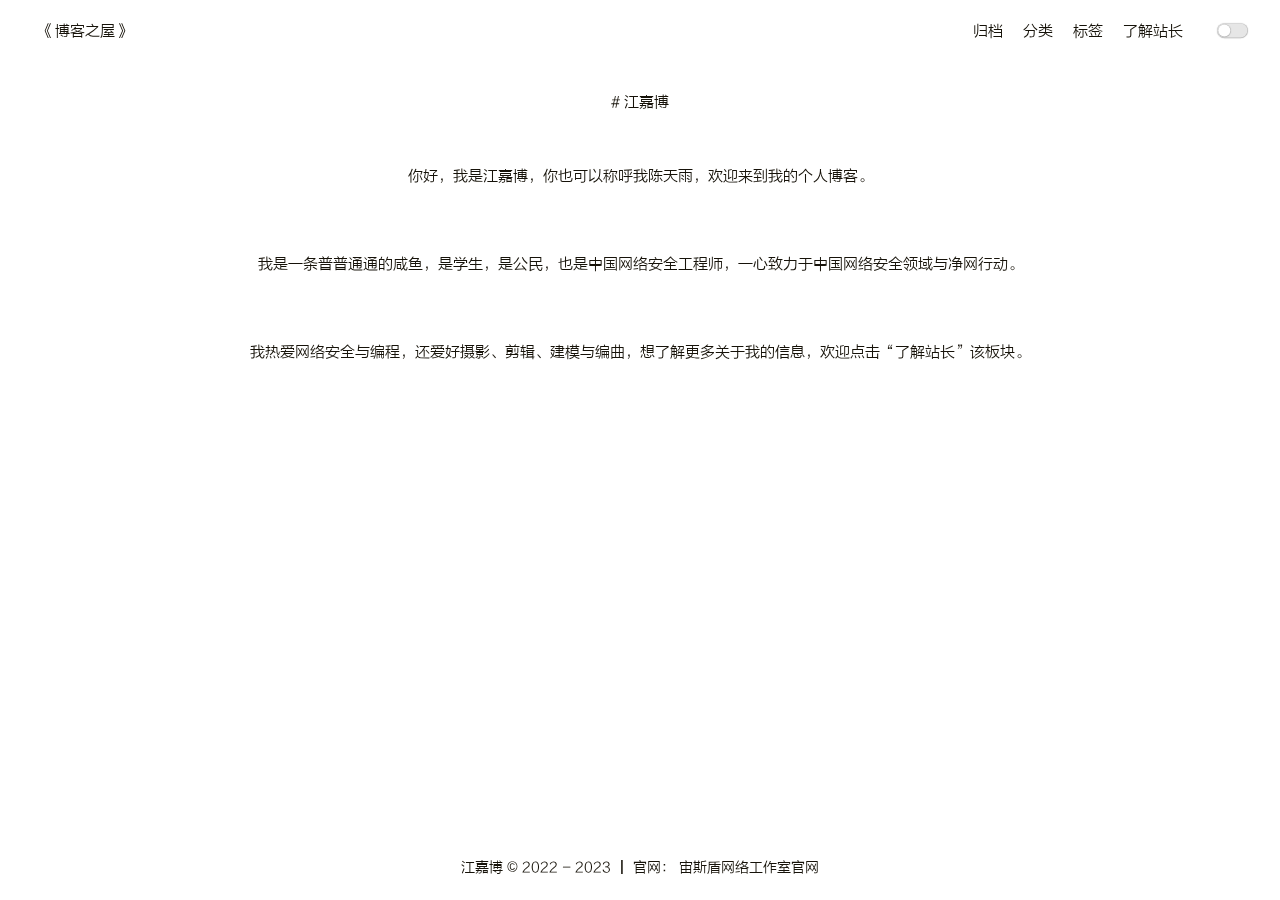
==== about/index.html @ b320e8fc "Site updated: 2023-03-08 21:02:20" ====
<!DOCTYPE html>
<html lang="zh-CN">

<head>
    <meta charset="UTF-8">
<meta name="viewport"
      content="width=device-width, initial-scale=1.0, maximum-scale=1.0, minimum-scale=1.0">
<meta http-equiv="X-UA-Compatible" content="ie=edge">

    <meta name="author" content="江嘉博">


    <meta name="subtitle" content="Jiang JiaBo">


    <meta name="description" content="一条咸鱼的个人博客">


    <meta name="keywords" content="博客之屋">


<title>江嘉博·Jiang JiaBo</title>



    <link rel="icon" href="/favicon.ico">




    <!-- stylesheets list from _config.yml -->
    
    <link rel="stylesheet" href="/css/style.css">
    



    <!-- scripts list from _config.yml -->
    
    <script src="/js/script.js"></script>
    
    <script src="/js/tocbot.min.js"></script>
    



    
    
        
    


<meta name="generator" content="Hexo 6.3.0"></head>

<body>
    <script>
        // this function is used to check current theme before page loaded.
        (() => {
            const currentTheme = window.localStorage && window.localStorage.getItem('theme') || '';
            const isDark = currentTheme === 'dark';
            const pagebody = document.getElementsByTagName('body')[0]
            if (isDark) {
                pagebody.classList.add('dark-theme');
                // mobile
                document.getElementById("mobile-toggle-theme").innerText = "· Dark"
            } else {
                pagebody.classList.remove('dark-theme');
                // mobile
                document.getElementById("mobile-toggle-theme").innerText = "· Light"
            }
        })();
    </script>

    <div class="wrapper">
        <header>
    <nav class="navbar">
        <div class="container">
            <div class="navbar-header header-logo"><a href="/">《博客之屋》</a></div>
            <div class="menu navbar-right">
                
                    <a class="menu-item" href="/archives">归档</a>
                
                    <a class="menu-item" href="/category">分类</a>
                
                    <a class="menu-item" href="/tag">标签</a>
                
                    <a class="menu-item" href="/about">了解站长</a>
                
                <input id="switch_default" type="checkbox" class="switch_default">
                <label for="switch_default" class="toggleBtn"></label>
            </div>
        </div>
    </nav>

    
    <nav class="navbar-mobile" id="nav-mobile">
        <div class="container">
            <div class="navbar-header">
                <div>
                    <a href="/">《博客之屋》</a><a id="mobile-toggle-theme">·&nbsp;Light</a>
                </div>
                <div class="menu-toggle" onclick="mobileBtn()">&#9776; 更多</div>
            </div>
            <div class="menu" id="mobile-menu">
                
                    <a class="menu-item" href="/archives">归档</a>
                
                    <a class="menu-item" href="/category">分类</a>
                
                    <a class="menu-item" href="/tag">标签</a>
                
                    <a class="menu-item" href="/about">了解站长</a>
                
            </div>
        </div>
    </nav>

</header>
<script>
    var mobileBtn = function f() {
        var toggleMenu = document.getElementsByClassName("menu-toggle")[0];
        var mobileMenu = document.getElementById("mobile-menu");
        if(toggleMenu.classList.contains("active")){
           toggleMenu.classList.remove("active")
            mobileMenu.classList.remove("active")
        }else{
            toggleMenu.classList.add("active")
            mobileMenu.classList.add("active")
        }
    }
</script>
            <div class="main">
                <div class="container">
    <article class="post-wrap page">
        
        <h2 class="post-title"></h2>
        
        <section class="post-content">
            <center># 江嘉博</center><br>
<center><P>你好，我是江嘉博，你也可以称呼我陈天雨，欢迎来到我的个人博客。</P></center><br>
<center><P>我是一条普普通通的咸鱼，是学生，是公民，也是中国网络安全工程师，一心致力于中国网络安全领域与净网行动。 </P></center><br>
<center><P>我热爱网络安全与编程，还爱好摄影、剪辑、建模与编曲，想了解更多关于我的信息，欢迎点击“了解站长”该板块。</P></center>
        </section>
    </article>
</div>

            </div>
            <footer id="footer" class="footer">
    <div class="copyright">
江嘉博 © <span>2022 - 2023 ┃ 官网： <a href="https://宙斯盾.Site" target="_blank">宙斯盾网络工作室官网</a><a href="" target="_blank"></a></span>
    </div>
</footer>

    </div>
</body>

</html>
---- css/style.css ----
/* normalize.css v8.0.0 | MIT License | github.com/necolas/normalize.css */
html {
  line-height: 1.15 /* 1 */;
  -webkit-text-size-adjust: 100% /* 2 */;
}
body {
  margin: 0;
}
h1 {
  font-size: 2em;
  margin: 0.67em 0;
}
hr {
  box-sizing: content-box /* 1 */;
  height: 0 /* 1 */;
  overflow: visible /* 2 */;
}
pre {
  font-family: monospace, monospace /* 1 */;
  font-size: 1em /* 2 */;
}
a {
  background-color: transparent;
}
abbr[title] {
  border-bottom: none /* 1 */;
  text-decoration: underline /* 2 */;
  text-decoration: underline dotted /* 2 */;
}
b,
strong {
  font-weight: bolder;
}
code,
kbd,
samp {
  font-family: monospace, monospace /* 1 */;
  font-size: 1em /* 2 */;
}
small {
  font-size: 80%;
}
sub,
sup {
  font-size: 75%;
  line-height: 0;
  position: relative;
  vertical-align: baseline;
}
sub {
  bottom: -0.25em;
}
sup {
  top: -0.5em;
}
img {
  border-style: none;
}
button,
input,
optgroup,
select,
textarea {
  font-family: inherit /* 1 */;
  font-size: 100% /* 1 */;
  line-height: 1.15 /* 1 */;
  margin: 0 /* 2 */;
}
button,
input {
  overflow: visible;
}
button,
select {
  text-transform: none;
}
button,
[type="button"],
[type="reset"],
[type="submit"] {
  -webkit-appearance: button;
}
button::-moz-focus-inner,
[type="button"]::-moz-focus-inner,
[type="reset"]::-moz-focus-inner,
[type="submit"]::-moz-focus-inner {
  border-style: none;
  padding: 0;
}
button:-moz-focusring,
[type="button"]-moz-focusring,
[type="reset"]-moz-focusring,
[type="submit"]-moz-focusring {
  outline: 1px dotted ButtonText;
}
fieldset {
  padding: 0.35em 0.75em 0.625em;
}
legend {
  box-sizing: border-box /* 1 */;
  color: inherit /* 2 */;
  display: table /* 1 */;
  max-width: 100% /* 1 */;
  padding: 0 /* 3 */;
  white-space: normal /* 1 */;
}
progress {
  vertical-align: baseline;
}
textarea {
  overflow: auto;
}
[type="checkbox"],
[type="radio"] {
  box-sizing: border-box /* 1 */;
  padding: 0 /* 2 */;
}
[type="number"]::-webkit-inner-spin-button,
[type="number"]::-webkit-outer-spin-button {
  height: auto;
}
[type="search"] {
  -webkit-appearance: textfield /* 1 */;
  outline-offset: -2px /* 2 */;
}
[type="search"]::-webkit-search-decoration {
  -webkit-appearance: none;
}
::-webkit-file-upload-button {
  -webkit-appearance: button /* 1 */;
  font: inherit /* 2 */;
}
details {
  display: block;
}
summary {
  display: list-item;
}
template {
  display: none;
}
[hidden] {
  display: none;
}
@font-face {
  font-family: 'lanting';
  src: url("../fonts/lanting/lanting.eot"); /* IE9 */
  src: url("../fonts/lanting/lanting.eot?#iefix") format('embedded-opentype'), /* IE6-IE8 */ url("../fonts/lanting/lanting.woff2") format('woff2'), url("../fonts/lanting/lanting.woff") format('woff'), url("../fonts/lanting/lanting.ttf") format('truetype'); /* chrome, firefox, opera, Safari, Android, iOS 4.2+ */
  font-weight: 300;
  font-display: swap;
}
html {
  font-family: 'Microsoft Jhenghei', Lantinghei SC, 'lanting', PingFang SC, Seguo UI, Microsoft Yahei, Arial;
}
html::-webkit-scrollbar {
  width: 8px;
  height: 8px;
}
html::-webkit-scrollbar-thumb {
  height: 40px;
  background-color: #eee;
  border-radius: 16px;
}
html::-webkit-scrollbar-thumb:hover {
  background-color: #ddd;
}
body {
  font-size: 11pt;
  font-weight: normal;
  line-height: 2em;
  overflow: overlay;
  background-color: #fff;
  color: #161209;
  transition: color 0.2s ease, border-color 0.2s ease, background 0.2s ease, opacity 0.2s ease;
}
body:before {
  content: "";
  background-repeat: no-repeat;
  background-position: center;
  opacity: 0.05;
  position: fixed;
  top: 0;
  left: 0;
  width: 100%;
  height: 100%;
  z-index: -1;
}
body.dark-theme {
  background-color: #292a2d;
  color: #a9a9b3;
  transition: color 0.2s ease, border-color 0.2s ease, background 0.2s ease, opacity 0.2s ease;
}
a {
  color: #161209;
  text-decoration: none;
  transition: color 0.2s ease, border-color 0.2s ease, background 0.2s ease, opacity 0.2s ease;
  cursor: pointer;
}
a:hover {
  color: #2d96bd;
  text-decoration: none;
  transition: color 0.2s ease, border-color 0.2s ease, background 0.2s ease, opacity 0.2s ease;
}
.dark-theme a {
  color: #a9a9b3;
  text-decoration: none;
  transition: color 0.2s ease, border-color 0.2s ease, background 0.2s ease, opacity 0.2s ease;
}
.dark-theme a:hover {
  color: #fff;
  text-decoration: none;
  transition: color 0.2s ease, border-color 0.2s ease, background 0.2s ease, opacity 0.2s ease;
}
.wrapper {
  display: flex;
  flex-direction: column;
  min-height: 100vh;
  width: 100%;
}
.navbar {
  height: 4rem;
  line-height: 4rem;
  width: 100%;
}
.navbar .container {
  width: auto;
  max-width: 1200px;
  text-align: center;
  padding-left: 1em;
  padding-right: 1em;
  margin: 0 auto;
  display: flex;
  justify-content: space-between;
}
.main {
  flex-grow: 1;
  flex-shrink: 0;
  flex-basis: auto;
  display: flex;
  flex-direction: column;
}
.main .container {
  padding-left: 1em;
  padding-right: 1em;
  height: 100%;
  display: flex;
  flex-direction: column;
  flex: 1;
}
.footer {
  height: 4rem;
  width: 100%;
  text-align: center;
  line-height: 4rem;
}
@charset "utf-8";

/*input css begin*/
*{
    -webkit-tap-highlight-color: rgba(0,0,0,0);
}
/* input[type="checkbox"],input[type="radio"]{
    display: none;
    width: 0;
    height: 0;
    visibility: hidden;
} */
input[type="checkbox"]:checked + label:after{
    transition: all 0.3s ease-in;
}
input[type="checkbox"]:not(:checked) + label:after {
    transition: all 0.3s ease-out;
}
input[type="checkbox"]:checked + label,
input[type="checkbox"]:not(:checked) + label{
    transition: all 0.3s ease-in-out;
}
input[type="checkbox"]:checked + label:before,input[type="checkbox"]:checked + label i:before,input[type="checkbox"]:not(:checked) + label i:before,
input[type="checkbox"]:checked + label i:after,input[type="checkbox"]:not(:checked) + label i:after,input[type="checkbox"]:not(:checked) + label:before{
    transition: all 0.3s ease-in-out;
}
input[type="radio"]:checked + label:after,
input[type="radio"]:not(:checked) + label:after {
    transition: all 0.3s ease-in-out;
}
.switch_default[type="checkbox"]{
    display: none;
}
.switch_default + label{
     background-color: #e6e6e6;
     border-radius:7px;
     cursor: pointer;
     display: inline-block;
     height: 14px;
     position: relative;
     box-shadow: 0.2px 0.2px 1px 0.5px rgb(180,180,180);
     width: 30px;
 }
.switch_default + label:after{
    background-color: #fff;
    border-radius: 50%;
    content: "";
    height: 12px;
    left: 1px;
    position: absolute;
    top: .5px;
    width: 12px;
    box-shadow: 0.2px 0.2px 1px 0.5px rgb(180,180,180);
}
.switch_default:checked + label{
    background-color: #1ABC9C;
    box-shadow:none;
}
.switch_default:checked + label:after{
    left: 17px;
}

/*.switch_default + label{*/
/*    background-color: #e6e6e6;*/
/*    border-radius:12px;*/
/*    cursor: pointer;*/
/*    display: inline-block;*/
/*    height: 24px;*/
/*    position: relative;*/
/*    box-shadow: 0.2px 0.2px 1px 0.5px rgb(180,180,180);*/
/*    width: 52px;*/
/*}*/
/*.switch_default + label:after{*/
/*    background-color: #fff;*/
/*    border-radius: 50%;*/
/*    content: "";*/
/*    height: 22px;*/
/*    left: 1px;*/
/*    position: absolute;*/
/*    top: 1px;*/
/*    width: 22px;*/
/*    box-shadow: 0.2px 0.2px 1px 0.5px rgb(180,180,180);*/
/*}*/
/*.switch_default:checked + label{*/
/*    background-color: #1ABC9C;*/
/*    box-shadow:none;*/
/*}*/
/*.switch_default:checked + label:after{*/
/*    left: 29px;*/
/*}*/
@font-face {font-family: "iconfont";
  src: url('iconfont.eot?t=1585328536727'); /* IE9 */
  src: url('iconfont.eot?t=1585328536727#iefix') format('embedded-opentype'), /* IE6-IE8 */
  url('[data-uri]') format('woff2'),
  url('iconfont.woff?t=1585328536727') format('woff'),
  url('iconfont.ttf?t=1585328536727') format('truetype'), /* chrome, firefox, opera, Safari, Android, iOS 4.2+ */
  url('iconfont.svg?t=1585328536727#iconfont') format('svg'); /* iOS 4.1- */
}

.iconfont {
  font-family: "iconfont" !important;
  font-size: 16px;
  font-style: normal;
  -webkit-font-smoothing: antialiased;
  -moz-osx-font-smoothing: grayscale;
}

.icon-publish:before {
  content: "\e7b3";
}

.icon-resume:before {
  content: "\e7b5";
}

.icon-trophy:before {
  content: "\e7c4";
}

.icon-category:before {
  content: "\e7d1";
}

.icon-gallery:before {
  content: "\e7d7";
}

.icon-blog:before {
  content: "\e7d8";
}

.icon-rss:before {
  content: "\e7e0";
}

.icon-link:before {
  content: "\e7e2";
}

.icon-tags:before {
  content: "\e7e5";
}

.icon-alipay:before {
  content: "\e87c";
}

.icon-zhihu:before {
  content: "\e87d";
}

.icon-linkedin:before {
  content: "\e87e";
}

.icon-facebook:before {
  content: "\e87f";
}

.icon-skype:before {
  content: "\e880";
}

.icon-codesandbox:before {
  content: "\e881";
}

.icon-codepen:before {
  content: "\e882";
}

.icon-sketch:before {
  content: "\e883";
}

.icon-gitlab:before {
  content: "\e884";
}

.icon-dribbble:before {
  content: "\e885";
}

.icon-instagram:before {
  content: "\e886";
}

.icon-reddit:before {
  content: "\e887";
}

.icon-youtube:before {
  content: "\e888";
}

.icon-qq:before {
  content: "\e889";
}

.icon-twitter:before {
  content: "\e88a";
}

.icon-weibo:before {
  content: "\e88b";
}

.icon-wechat:before {
  content: "\e88c";
}

.icon-github:before {
  content: "\e88d";
}


.header-logo a {
  padding: 0;
}
.navbar .menu a {
  padding: 0 8px;
}
.navbar .menu .active {
  font-weight: 900;
  color: #161209;
}
.dark-theme .navbar .menu .active {
  color: #fff;
}
.navbar-header a:hover,
.navbar .menu a:hover {
  background-color: transparent;
}
header label {
  margin-left: 15px;
  position: relative;
  -webkit-transform: translateY(0.1em) translateX(0.5em);
}
.copyright {
  font-size: 14px;
}
.pagination {
  display: flex;
  flex-direction: row;
  justify-content: center;
  list-style: none;
  white-space: nowrap;
  width: 100%;
  padding-top: 2em;
}
.pagination a,
.pagination span {
  -webkit-font-smoothing: antialiased;
  font-size: 12px;
  color: #bfbfbf;
  letter-spacing: 0.1em;
  font-weight: 700;
  padding: 5px 5px;
  text-decoration: none;
  transition: 0.3s;
}
.pagination .page-number {
  padding-bottom: 3px;
  margin: 0 20px;
  box-sizing: border-box;
  position: relative;
  display: inline;
}
.pagination .page-number.disabled {
  display: none;
}
.pagination .page-number:hover a {
  color: #000;
}
.dark-theme .pagination .page-number:hover a {
  color: #fff;
}
.pagination .page-number:before,
.pagination .page-number:after {
  position: absolute;
  content: "";
  width: 0;
  height: 1px;
  background: #000;
  transition: 0.3s;
  bottom: 0px;
}
.dark-theme .pagination .page-number:before,
.dark-theme .pagination .page-number:after {
  background: #fff;
}
.pagination .page-number:before .current,
.pagination .page-number:after .current {
  width: 100%;
}
.pagination .page-number:before {
  left: 50%;
}
.pagination .page-number:after {
  right: 50%;
}
.pagination .page-number:hover:before,
.pagination .page-number:hover:after {
  width: 50%;
}
.pagination .page-number.current {
  color: #000;
}
.dark-theme .pagination .page-number.current {
  color: #fff;
}
.pagination .page-number.current:before,
.pagination .page-number.current:after {
  width: 60%;
}
.profile-container {
  justify-content: center;
  align-items: center;
}
.intro {
  text-align: center;
}
.intro .avatar {
  padding: 10px;
}
.intro .avatar img {
  width: 128px;
  height: auto;
  display: inline-block;
  -webkit-border-radius: 100%;
  border-radius: 100%;
  -webkit-box-shadow: 0 0 0 0.3618em rgba(0,0,0,0.05);
  box-shadow: 0 0 0 0.3618em rgba(0,0,0,0.05);
  margin: 0 auto;
  -webkit-transition: all ease 0.4s;
  -moz-transition: all ease 0.4s;
  -o-transition: all ease 0.4s;
  transition: all ease 0.4s;
  cursor: pointer;
}
.intro .avatar img:hover {
  position: relative;
  -webkit-transform: translateY(-0.75em);
  -moz-transform: translateY(-0.75em);
  -ms-transform: translateY(-0.75em);
  -o-transform: translateY(-0.75em);
  transform: translateY(-0.75em);
  cursor: pointer;
}
.nickname {
  font-size: 2em;
  font-weight: normal;
}
.links a {
  padding: 0 5px;
}
.links a:hover {
  background-color: transparent;
}
.links .iconfont {
  font-size: 2em;
}
.post-wrap {
  position: relative;
  width: 100%;
  max-width: 780px;
  margin: 0 auto;
  padding-top: 2rem;
}
.post-wrap .archive-item {
  margin-left: 2rem;
}
.archive-item-link {
  display: inline-block;
  text-decoration: none;
  overflow: hidden;
  white-space: nowrap;
}
.archive-item-link:hover {
  color: #2d96bd;
  background-color: transparent;
}
.dark-theme .archive-item-link {
  color: #a9a9b3;
  text-decoration: none;
  transition: color 0.2s ease, border-color 0.2s ease, background 0.2s ease, opacity 0.2s ease;
}
.dark-theme .archive-item-link:hover {
  color: #fff;
  text-decoration: none;
  transition: color 0.2s ease, border-color 0.2s ease, background 0.2s ease, opacity 0.2s ease;
}
.archive-item-date {
  float: right;
  text-align: right;
  color: #a9a9b3;
}
.dark-theme .archive-item-date {
  color: #87878d;
}
.post-wrap .categories-card {
  margin: 0 auto;
  margin-top: 1em;
  display: flex;
  align-items: center;
  justify-content: space-between;
  flex-direction: row;
  flex-wrap: wrap;
  padding: 0 2.5em;
  line-height: 1.6em;
}
.post-wrap .categories-card .card-item {
  font-size: 14px;
  text-align: left;
  width: 45%;
  display: flex;
  align-items: flex-start;
  margin-top: 2em;
  min-height: 16em;
  padding: 0 2%;
  position: relative;
}
.post-wrap .categories-card .card-item .categories {
  overflow: hidden;
}
.tag-cloud-tags {
  margin: 10px 0;
  padding-top: 2em;
}
.tag-cloud-tags a {
  display: inline-block;
  position: relative;
  margin: 5px 10px;
  word-wrap: break-word;
  transition-duration: 0.3s;
  transition-property: transform;
  transition-timing-function: ease-out;
}
.tag-cloud-tags a:active,
.tag-cloud-tags a:focus,
.tag-cloud-tags a:hover {
  color: #2d96bd;
  transform: scale(1.1);
}
.dark-theme .tag-cloud-tags a:active,
.dark-theme .tag-cloud-tags a:focus,
.dark-theme .tag-cloud-tags a:hover {
  color: #fff;
}
.tag-cloud-tags a small {
  margin: 0 0.3em;
  color: #a9a9b3;
}
.dark-theme .tag-cloud-tags a small {
  color: #fff;
}
.page {
  padding-top: 0;
}
.page .post-content {
  margin: 0;
  padding-top: 0;
}
.post-wrap p {
  font-size: 1em;
  margin: 1em 0 1em 0;
}
.post-wrap .post-header h1 {
  margin: 0 !important;
}
.post-wrap .post-title {
  font-size: 2em;
  line-height: 1.5em;
}
.post-wrap .post-meta {
  color: rgba(85,85,85,0.529) !important;
}
.dark-theme .post-wrap .post-meta {
  color: #87878d !important;
}
.post-wrap .post-meta a {
  color: #2d96bd;
}
.dark-theme .post-wrap .post-meta a {
  color: #eee;
}
.post-wrap .post-meta a:hover {
  color: #ef3982;
}
.dark-theme .post-wrap .post-meta a:hover {
  color: #fff;
}
.post-content {
  padding-top: 2rem;
  text-align: justify;
}
.post-content h2,
.post-content h3,
.post-content h4,
.post-content h5,
.post-content h6 {
  padding-top: 0.8em;
  padding-bottom: 0.3em;
}
.post-content h1::before {
  content: "#";
  margin-right: 5px;
  color: #2d96bd;
}
.dark-theme .post-content h1::before {
  color: #eee;
}
.post-content h2::before {
  content: "#";
  margin-right: 5px;
  color: #2d96bd;
}
.dark-theme .post-content h2::before {
  color: #eee;
}
.post-content h3::before {
  content: "|";
  margin-right: 5px;
  color: #2d96bd;
}
.dark-theme .post-content h3::before {
  color: #eee;
}
.post-content h4::before {
  content: "*";
  margin-right: 5px;
  color: #2d96bd;
}
.dark-theme .post-content h4::before {
  color: #eee;
}
.post-content a {
  color: #2d96bd;
}
.dark-theme .post-content a {
  color: #eee;
}
.post-content a:hover {
  color: #ef3982;
}
.dark-theme .post-content a:hover:hover {
  color: #fff;
  text-decoration: underline;
}
.post-content code,
.post-content pre {
  padding: 7px;
  font-size: 13px;
  font-family: Consolas, Monaco, Menlo, Consolas, monospace;
}
.post-content code {
  padding: 3px 5px;
  border-radius: 4px;
}
.post-content figure.highlight {
  margin: 1em 0;
  overflow-x: auto;
  position: relative;
}
.post-content figure.highlight::-webkit-scrollbar {
  width: 6px;
  height: 6px;
}
.post-content figure.highlight::-webkit-scrollbar-thumb {
  width: 6px;
  background-color: #eee;
  border-radius: 2px;
}
.post-content figure.highlight table {
  position: relative;
}
.post-content figure.highlight table,
.post-content figure.highlight tr,
.post-content figure.highlight td {
  margin: 0;
  padding: 0;
  border: 0;
  width: 100%;
  border-collapse: collapse;
}
.post-content figure.highlight .code pre {
  margin: 0 10px;
}
.post-content figure.highlight .gutter {
  width: 10px;
  color: #d0d0d0;
}
.post-content figure.highlight .gutter pre {
  margin: 0;
}
.post-content ul {
  padding-left: 2em;
}
.post-content table {
  max-width: 100%;
  margin: 10px 0;
  border-spacing: 0;
}
.post-content table thead {
  background: #bce1ef;
}
.dark-theme .post-content table thead {
  background: #626262;
}
.post-content table th,
.post-content table td {
  padding: 5px 15px;
  border: 0.5px solid #e8e8e8;
}
.post-content .image-caption:not(:empty) {
  min-width: 20%;
  max-width: 80%;
  display: inline-block;
  padding: 10px;
  margin: 0 auto;
  border-bottom: 1px solid #d9d9d9;
  font-size: 14px;
  color: #969696;
  line-height: 1.7;
}
.post-content img {
  display: block;
  max-width: 100%;
  height: auto;
  margin: 0 auto;
  overflow: hidden;
}
.post-content img[data-action="zoom"] {
  cursor: zoom-in;
}
.post-content .image-box .image-box-title {
  text-align: center;
  font-size: 0.7em;
  margin-top: 0.5em;
  margin-bottom: 1em;
  color: #a9a9b3;
}
.dark-theme .post-content .image-box .image-box-title {
  color: #87878d;
}
.post-content blockquote {
  font-size: 1rem;
  display: block;
  margin: 1em 0;
  padding: 1em 1.2em 1em 1.2em;
  position: relative;
  color: rgba(52,73,94,0.8);
  background-color: #e9f5fa;
  border-left: 2px solid #2d96bd;
}
.post-content blockquote p {
  margin: 0;
}
.post-content blockquote footer strong {
  margin-right: 0.5em;
}
.dark-theme .post-content blockquote {
  color: #a9a9b3;
  background-color: #3e3e3e;
  border-left: 2px solid #dcdcdc;
}
.post-content blockquote.pullquote {
  background-color: transparent;
  max-width: 45%;
  border: 0;
}
.post-content blockquote.pullquote.left {
  float: left;
  text-align: left;
}
.post-content blockquote.pullquote.right {
  float: right;
  text-align: right;
}
.post-copyright {
  margin-top: 5rem;
  border-top: 1px solid #e8e8e8;
  border-bottom: 1px solid #e8e8e8;
}
.post-copyright a {
  color: #2d96bd;
}
.dark-theme .post-copyright a {
  color: #eee;
}
.post-copyright a:hover {
  color: #ef3982;
}
.dark-theme .post-copyright a:hover {
  color: #fff;
}
.post-copyright .copyright-item {
  margin: 5px 0;
}
.post-copyright .lincese {
  font-weight: bold;
}
.dark-theme .post-copyright {
  border-top: 1px solid #909196;
  border-bottom: 1px solid #909196;
}
.post-content code,
.post-content pre {
  line-height: 1.7em;
  padding: 7px;
  font-size: 13px;
  font-family: Consolas, Monaco, Menlo, Consolas, monospace;
}
.post-content code {
  line-height: 1.7em;
  padding: 3px 5px;
  border-radius: 4px;
  color: #c7254e;
  background: #f8f5ec;
}
.dark-theme .post-content code {
  color: #fffe28;
  background: #787575;
}
.post-content h1 code,
.post-content h2 code,
.post-content h3 code,
.post-content h4 code,
.post-content h5 code {
  font-size: inherit;
}
.post-content figure.highlight {
  margin: 1em 0;
  overflow-x: auto;
  position: relative;
}
.post-content figure.highlight::-webkit-scrollbar {
  width: 6px;
  height: 6px;
}
.post-content figure.highlight::-webkit-scrollbar-thumb {
  width: 6px;
  background-color: #eee;
  border-radius: 2px;
}
.post-content figure.highlight figcaption {
  padding: 0 0.5em;
  text-align: right;
  font-size: 13px;
}
.post-content figure.highlight figcaption span {
  margin: 0 0.5em;
}
.post-content figure.highlight table {
  position: relative;
}
.post-content figure.highlight table,
.post-content figure.highlight tr,
.post-content figure.highlight td {
  margin: 0;
  padding: 0;
  border: 0;
  width: 100%;
  border-collapse: collapse;
}
.post-content figure.highlight .code pre {
  margin: 0 10px;
}
.post-content figure.highlight .gutter {
  width: 10px;
  color: #d0d0d0;
}
.post-content figure.highlight .gutter pre {
  margin: 0;
}
.post-tags {
  padding: 1rem 0 1rem;
  display: flex;
  justify-content: space-between;
}
.post-nav:before,
.post-nav:after {
  content: " ";
  display: table;
}
.post-nav a.prev,
.post-nav a.next {
  font-weight: 600;
  font-size: 16px;
  transition-property: transform;
  transition-timing-function: ease-out;
  transition-duration: 0.3s;
}
.post-nav a.prev {
  float: left;
}
.post-nav a.prev::before {
  content: "<";
  margin-right: 0.5em;
}
.post-nav a.prev:hover {
  transform: translateX(-4px);
}
.post-nav a.next {
  float: right;
}
.post-nav a.next::after {
  content: ">";
  margin-left: 0.5em;
}
.post-nav a.next:hover {
  transform: translateX(4px);
}
.post-nav a.prev::before,
.post-nav a.next::after {
  font-weight: bold;
}
.tag:not(:last-child) a::after {
  content: " / ";
}
.post-toc {
  position: fixed;
  top: 95px;
  right: 2em;
  width: 15rem;
  font-size: 0.75rem;
}
.post-toc .tocbot-list {
  max-height: 450px;
  max-width: 250px;
  overflow: auto;
  position: relative;
  padding-right: 0.875rem;
}
.post-toc .tocbot-list::-webkit-scrollbar {
  width: 6px;
  height: 6px;
}
.post-toc .tocbot-list::-webkit-scrollbar-thumb {
  width: 6px;
  background-color: #eee;
  border-radius: 2px;
}
.post-toc .tocbot-list ul {
  list-style: none;
  position: inherit;
  overflow: hidden;
}
.post-toc .tocbot-list ul li {
  margin-left: 0.25rem;
}
.post-toc .toc-link::before {
  background-color: #fff;
}
.post-toc .is-active-link::before {
  background-color: #2d96bd;
}
.post-toc .tocbot-list-menu {
  margin: 1rem 0.75rem;
  font-size: 0.75rem;
}
.post-toc .tocbot-list-menu a {
  display: block;
  margin: 0.375rem 0;
  color: #999;
  cursor: pointer;
}
.post-toc .tocbot-list-menu a:hover {
  color: #808080;
}
.toc{overflow-y:auto}.toc>.toc-list{overflow:hidden;position:relative}.toc>.toc-list li{list-style:none}.toc-list{margin:0;padding-left:10px}a.toc-link{color:currentColor;height:100%}.is-collapsible{max-height:1000px;overflow:hidden;transition:all 300ms ease-in-out}.is-collapsed{max-height:0}.is-position-fixed{position:fixed !important;top:0}.is-active-link{font-weight:700}.toc-link::before{background-color:#EEE;content:' ';display:inline-block;height:inherit;left:0;margin-top:-1px;position:absolute;width:2px}.is-active-link::before{background-color:#54BC4B}

@media screen and (max-width: 479px) {
  .main {
    padding-top: 40pt;
  }
  .navbar {
    display: none;
  }
  .navbar-mobile {
    display: block !important;
    position: fixed;
    width: 100%;
    z-index: 100;
    transition: all 0.6s ease 0s;
  }
  .navbar-mobile .container {
    padding: 0;
    margin: 0;
    line-height: 5.5em;
    background: #fff;
  }
  .navbar-mobile .container .navbar-header {
    display: flex;
    justify-content: space-between;
    align-items: center;
    width: 100%;
    padding-right: 1em;
    padding-left: 1em;
    box-sizing: border-box;
    position: relative;
  }
  .navbar-mobile .container .navbar-header .menu-toggle {
    cursor: pointer;
    line-height: 5.5em;
    padding: auto 2em;
  }
  .navbar-mobile .container .navbar-header .menu-toggle span {
    display: block;
    background: #000;
    width: 36px;
    height: 2px;
    -webkit-border-radius: 3px;
    -moz-border-radius: 3px;
    border-radius: 3px;
    -webkit-transition: 0.25s margin 0.25s, 0.25s transform;
    -moz-transition: 0.25s margin 0.25s, 0.25s transform;
    transition: 0.25s margin 0.25s, 0.25s transform;
  }
  .dark-theme .navbar-mobile .container .navbar-header .menu-toggle span {
    background: #a9a9b3;
  }
  .navbar-mobile .container .navbar-header .menu-toggle span:nth-child(1) {
    margin-bottom: 8px;
  }
  .navbar-mobile .container .navbar-header .menu-toggle span:nth-child(3) {
    margin-top: 8px;
  }
  .navbar-mobile .container .navbar-header .menu-toggle.active span {
    -webkit-transition: 0.25s margin, 0.25s transform 0.25s;
    -moz-transition: 0.25s margin, 0.25s transform 0.25s;
    transition: 0.25s margin, 0.25s transform 0.25s;
  }
  .navbar-mobile .container .navbar-header .menu-toggle.active span:nth-child(1) {
    -moz-transform: rotate(45deg) translate(4px, 6px);
    -ms-transform: rotate(45deg) translate(4px, 6px);
    -webkit-transform: rotate(45deg) translate(4px, 6px);
    transform: rotate(45deg) translate(4px, 6px);
  }
  .navbar-mobile .container .navbar-header .menu-toggle.active span:nth-child(2) {
    opacity: 0;
  }
  .navbar-mobile .container .navbar-header .menu-toggle.active span:nth-child(3) {
    -moz-transform: rotate(-45deg) translate(8px, -10px);
    -ms-transform: rotate(-45deg) translate(8px, -10px);
    -webkit-transform: rotate(-45deg) translate(8px, -10px);
    transform: rotate(-45deg) translate(8px, -10px);
  }
  .navbar-mobile .container .menu {
    text-align: center;
    background: #fff;
    border-top: 1px solid #000;
    padding-top: 1em;
    padding-bottom: 1em;
    display: none;
    box-shadow: 0px 2px 4px rgba(0,0,0,0.1), 0px 4px 8px rgba(0,0,0,0.1);
  }
  .navbar-mobile .container .menu a {
    display: inline-block;
    margin: 0 1em;
    line-height: 2.5em;
  }
  .navbar-mobile .container .menu.active {
    display: block;
    white-space: nowrap;
    box-sizing: border-box;
    overflow-x: auto;
  }
  .dark-theme .navbar-mobile .container .menu {
    background: #292a2d;
    border-top: 2px solid #87878d;
  }
  .dark-theme .navbar-mobile .container {
    background: #292a2d !important;
  }
  .archive {
    width: 90%;
  }
  .archive .archive-item .archive-item-date {
    display: none;
  }
  #dynamic-to-top {
    display: none !important;
  }
  .footer {
    height: 3rem;
    width: 100%;
    text-align: center;
    line-height: 1.5rem;
    padding-top: 2em;
  }
  .post-warp {
    padding-top: 6em;
  }
  .post-warp .archive-item-date {
    display: none;
  }
  .categories .categories-card .card-item {
    width: 100%;
    display: flex;
    min-height: 0;
  }
  .categories .categories-card .card-item .categories {
    overflow: hidden;
  }
}
@media screen and (max-width: 1023px) {
  .navbar-mobile {
    display: none;
  }
}
@media screen and (min-width: 1024px) {
  .navbar-mobile {
    display: none;
  }
}
@media screen and (max-width: 1279px) {
  .post-toc {
    display: none;
  }
}
.post-content figure.highlight {
  margin: 2em 0;
  background: #f7f7f7;
  color: #4d4d4c;
  font-size: 12px;
  overflow: scroll;
  overflow-y: hidden;
  overflow-x: auto;
}
.post-content figure.highlight .gutter {
  color: $hight-gutter;
}
.post-content figure.highlight pre {
  background: #f7f7f7;
  margin: 0;
}
.post-content code {
  padding: 2px 4px;
  background: #f7f7f7;
  font-family: Menlo, Monaco, Consolas, Courier New, monospace;
  font-size: 12px;
}
.post-content pre {
  padding: 10px;
  overflow: auto;
  background: #f7f7f7;
  font-family: Menlo, Monaco, Consolas, Courier New, monospace;
}
.post-content pre code {
  padding: 0;
}
.post-content pre .deletion {
  background: #fdd;
}
.post-content pre .addition {
  background: #dfd;
}
.post-content pre .meta {
  color: #8959a8;
}
.post-content pre .comment {
  color: #8e908c;
}
.post-content pre .variable,
.post-content pre .attribute,
.post-content pre .tag,
.post-content pre .regexp,
.post-content pre .ruby .constant,
.post-content pre .xml .tag .title,
.post-content pre .xml .pi,
.post-content pre .xml .doctype,
.post-content pre .html .doctype,
.post-content pre .css .id,
.post-content pre .css .class,
.post-content pre .css .pseudo {
  color: #c82829;
}
.post-content pre .number,
.post-content pre .preprocessor,
.post-content pre .built_in,
.post-content pre .literal,
.post-content pre .params,
.post-content pre .constant,
.post-content pre .command {
  color: #f5871f;
}
.post-content pre .ruby .class .title,
.post-content pre .css .rules .attribute,
.post-content pre .string,
.post-content pre .value,
.post-content pre .inheritance,
.post-content pre .header,
.post-content pre .ruby .symbol,
.post-content pre .xml .cdata,
.post-content pre .special,
.post-content pre .number,
.post-content pre .formula {
  color: #718c00;
}
.post-content pre .title,
.post-content pre .css .hexcolor {
  color: #3e999f;
}
.post-content pre .function,
.post-content pre .python .decorator,
.post-content pre .python .title,
.post-content pre .ruby .function .title,
.post-content pre .ruby .title .keyword,
.post-content pre .perl .sub,
.post-content pre .javascript .title,
.post-content pre .coffeescript .title {
  color: #4271ae;
}
.post-content pre .keyword,
.post-content pre .javascript .function {
  color: #8959a8;
}
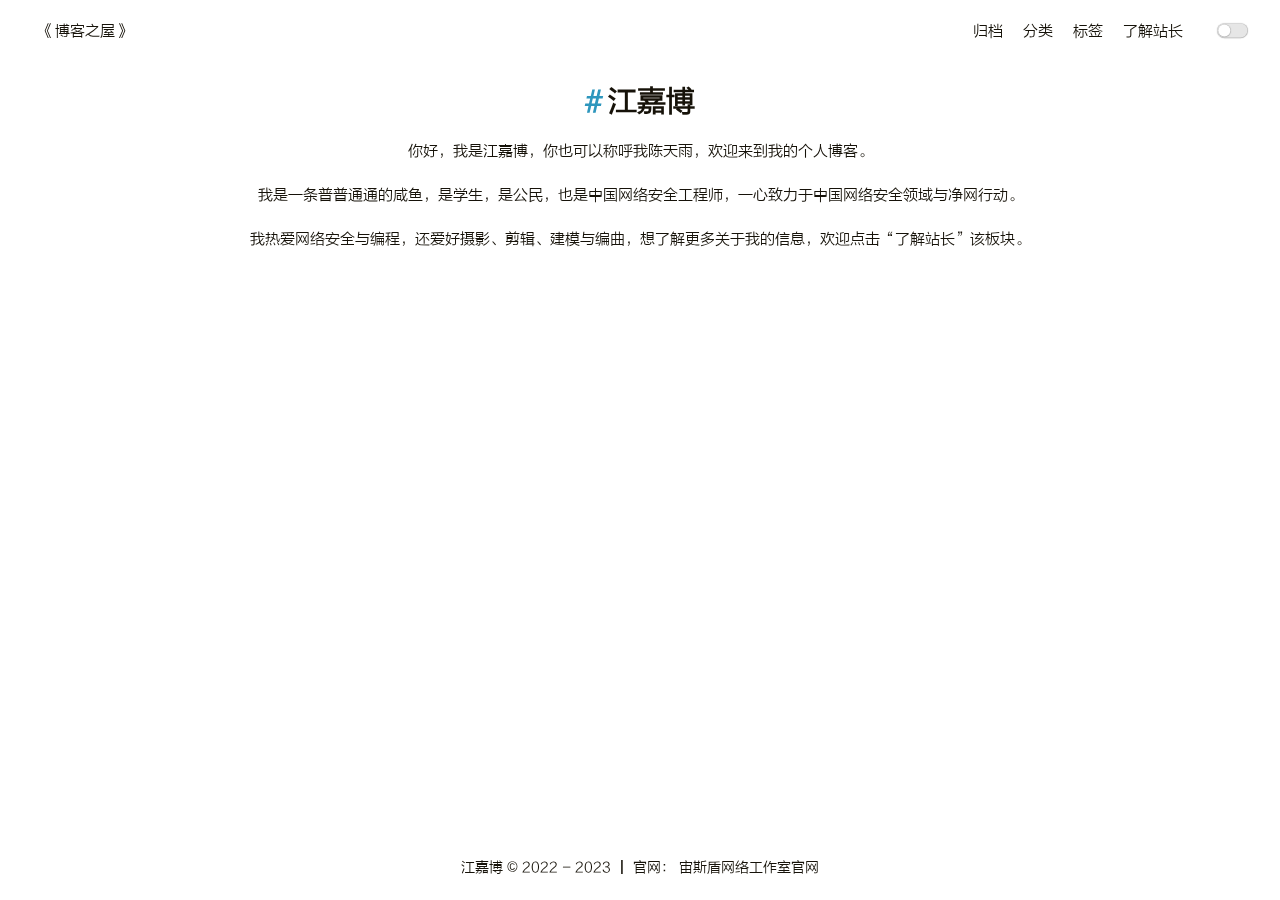
==== commit 65a24182: "Site updated: 2023-03-08 21:11:24" ====
--- a/about/index.html
+++ b/about/index.html
@@ -136,9 +136,9 @@
         <h2 class="post-title"></h2>
         
         <section class="post-content">
-            <center># 江嘉博</center><br>
-<center><P>你好，我是江嘉博，你也可以称呼我陈天雨，欢迎来到我的个人博客。</P></center><br>
-<center><P>我是一条普普通通的咸鱼，是学生，是公民，也是中国网络安全工程师，一心致力于中国网络安全领域与净网行动。 </P></center><br>
+            <center><H1>江嘉博</H1></center>  
+<center><P>你好，我是江嘉博，你也可以称呼我陈天雨，欢迎来到我的个人博客。</P></center>  
+<center><P>我是一条普普通通的咸鱼，是学生，是公民，也是中国网络安全工程师，一心致力于中国网络安全领域与净网行动。 </P></center>  
 <center><P>我热爱网络安全与编程，还爱好摄影、剪辑、建模与编曲，想了解更多关于我的信息，欢迎点击“了解站长”该板块。</P></center>
         </section>
     </article>
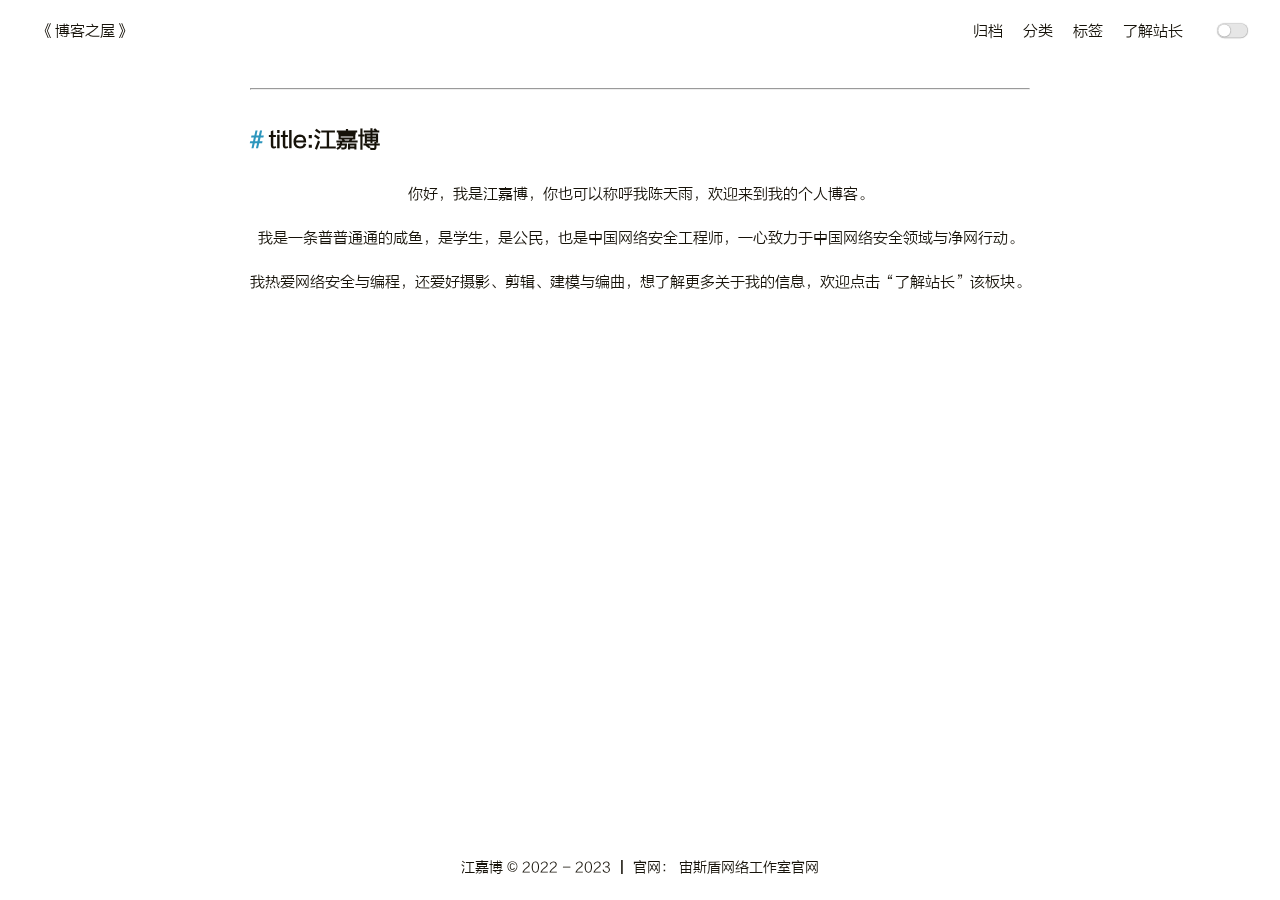
==== commit a2a87308: "Site updated: 2023-03-08 21:20:54" ====
--- a/about/index.html
+++ b/about/index.html
@@ -136,8 +136,8 @@
         <h2 class="post-title"></h2>
         
         <section class="post-content">
-            <center><H1>江嘉博</H1></center>  
-<center><P>你好，我是江嘉博，你也可以称呼我陈天雨，欢迎来到我的个人博客。</P></center>  
+            <hr>
+<h2 id="title-江嘉博"><a href="#title-江嘉博" class="headerlink" title="title:江嘉博"></a>title:<strong>江嘉博</strong><center></h2><center><P>你好，我是江嘉博，你也可以称呼我陈天雨，欢迎来到我的个人博客。</P></center>  
 <center><P>我是一条普普通通的咸鱼，是学生，是公民，也是中国网络安全工程师，一心致力于中国网络安全领域与净网行动。 </P></center>  
 <center><P>我热爱网络安全与编程，还爱好摄影、剪辑、建模与编曲，想了解更多关于我的信息，欢迎点击“了解站长”该板块。</P></center>
         </section>
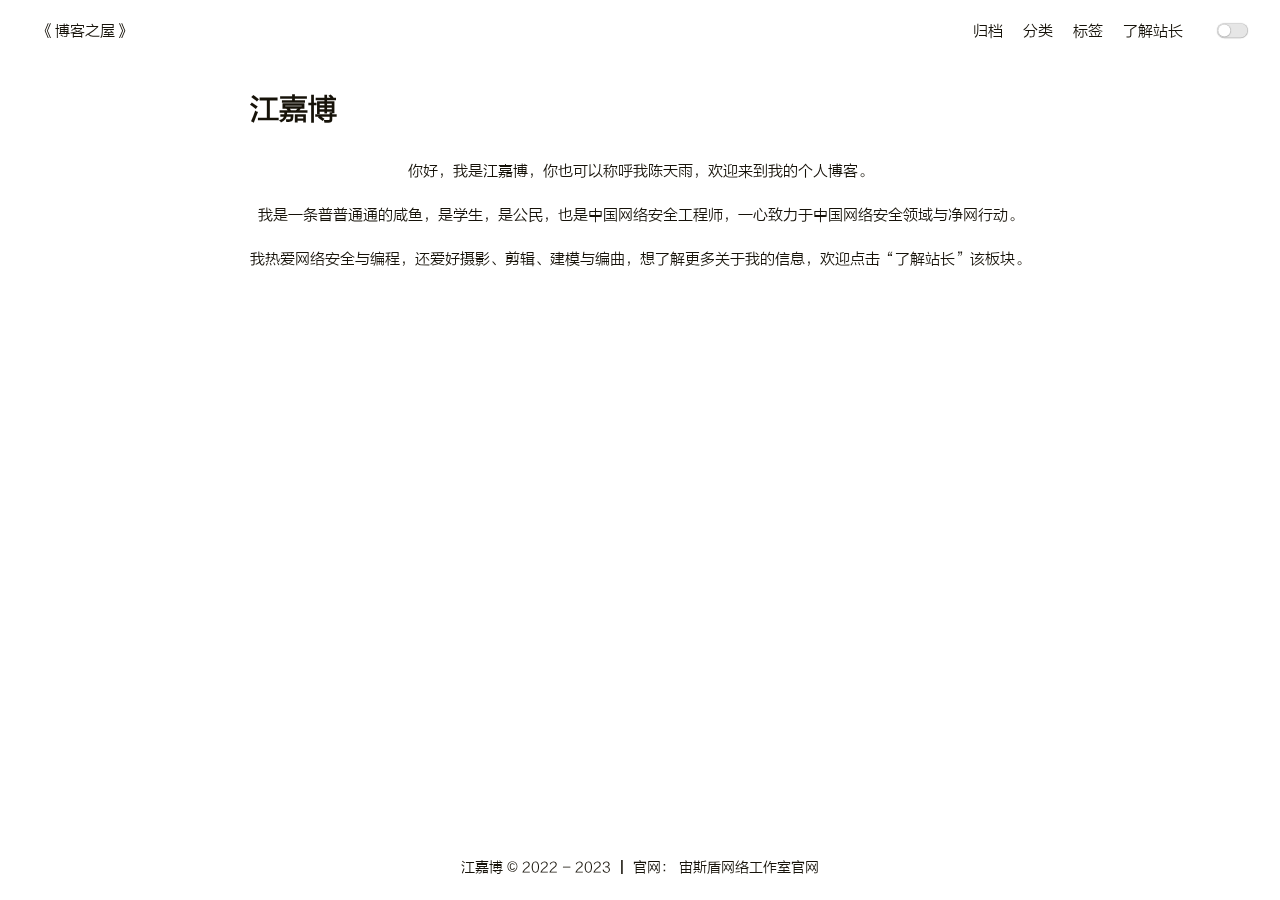
==== commit 8d8d0942: "Site updated: 2023-03-08 22:11:34" ====
--- a/about/index.html
+++ b/about/index.html
@@ -19,7 +19,7 @@
     <meta name="keywords" content="博客之屋">
 
 
-<title>江嘉博·Jiang JiaBo</title>
+<title>江嘉博 | 嘉博的博客之屋</title>
 
 
 
@@ -133,11 +133,10 @@
                 <div class="container">
     <article class="post-wrap page">
         
-        <h2 class="post-title"></h2>
+        <h2 class="post-title">江嘉博</h2>
         
         <section class="post-content">
-            <hr>
-<h2 id="title-江嘉博"><a href="#title-江嘉博" class="headerlink" title="title:江嘉博"></a>title:<strong>江嘉博</strong><center></h2><center><P>你好，我是江嘉博，你也可以称呼我陈天雨，欢迎来到我的个人博客。</P></center>  
+            <center><P>你好，我是江嘉博，你也可以称呼我陈天雨，欢迎来到我的个人博客。</P></center>  
 <center><P>我是一条普普通通的咸鱼，是学生，是公民，也是中国网络安全工程师，一心致力于中国网络安全领域与净网行动。 </P></center>  
 <center><P>我热爱网络安全与编程，还爱好摄影、剪辑、建模与编曲，想了解更多关于我的信息，欢迎点击“了解站长”该板块。</P></center>
         </section>
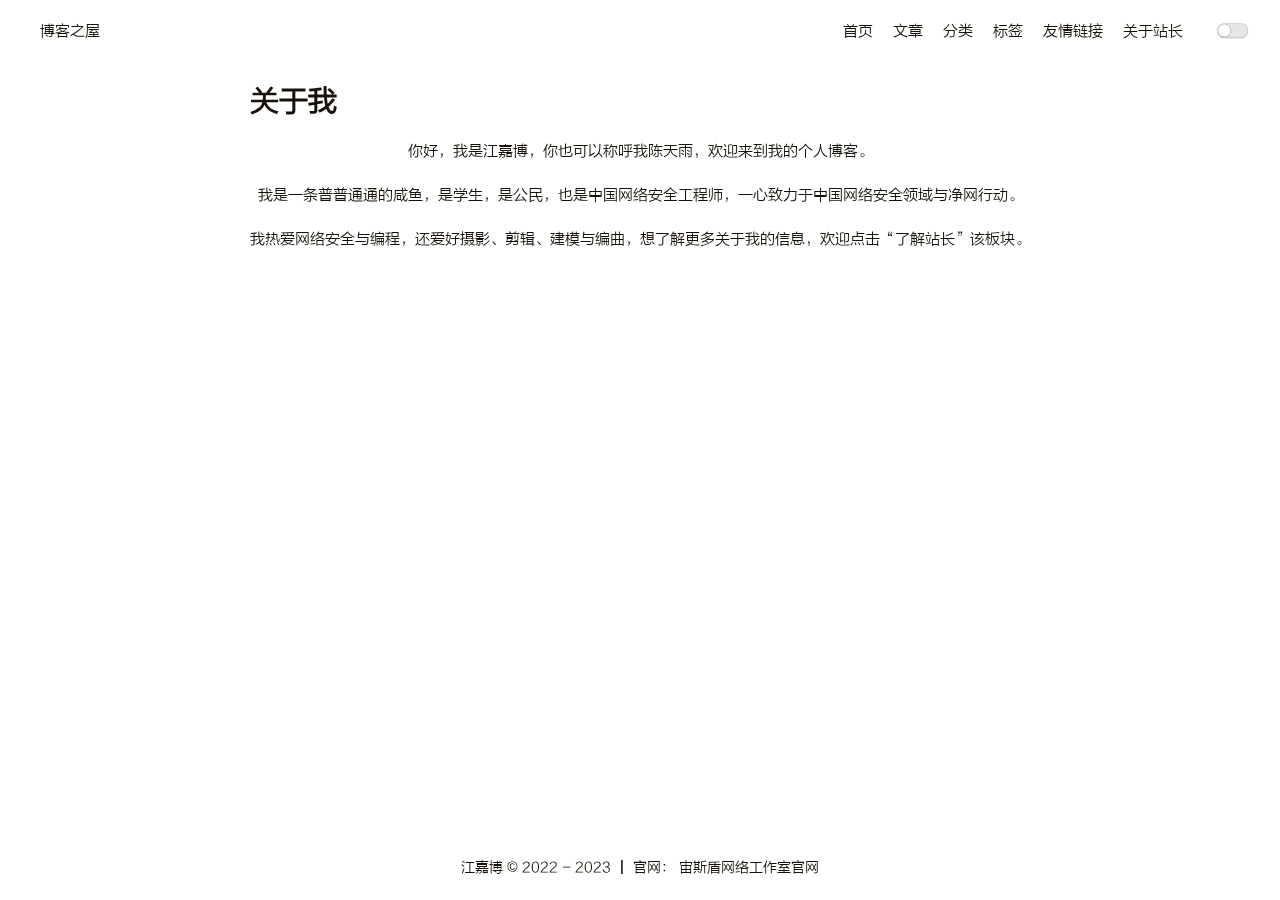
==== commit 2140366e: "Site updated: 2023-03-08 22:28:18" ====
--- a/about/index.html
+++ b/about/index.html
@@ -19,7 +19,7 @@
     <meta name="keywords" content="博客之屋">
 
 
-<title>江嘉博 | 嘉博的博客之屋</title>
+<title>&lt;H1&gt;关于我&lt;/H1&gt; | 博客之屋</title>
 
 
 
@@ -75,16 +75,20 @@
         <header>
     <nav class="navbar">
         <div class="container">
-            <div class="navbar-header header-logo"><a href="/">《博客之屋》</a></div>
+            <div class="navbar-header header-logo"><a href="/">博客之屋</a></div>
             <div class="menu navbar-right">
                 
-                    <a class="menu-item" href="/archives">归档</a>
+                    <a class="menu-item" href="/Https:/%E9%99%88%E5%90%8C%E5%AD%A6.Site">首页</a>
+                
+                    <a class="menu-item" href="/archives">文章</a>
                 
                     <a class="menu-item" href="/category">分类</a>
                 
                     <a class="menu-item" href="/tag">标签</a>
                 
-                    <a class="menu-item" href="/about">了解站长</a>
+                    <a class="menu-item" href="/Yl">友情链接</a>
+                
+                    <a class="menu-item" href="/about">关于站长</a>
                 
                 <input id="switch_default" type="checkbox" class="switch_default">
                 <label for="switch_default" class="toggleBtn"></label>
@@ -97,19 +101,23 @@
         <div class="container">
             <div class="navbar-header">
                 <div>
-                    <a href="/">《博客之屋》</a><a id="mobile-toggle-theme">·&nbsp;Light</a>
+                    <a href="/">博客之屋</a><a id="mobile-toggle-theme">·&nbsp;Light</a>
                 </div>
                 <div class="menu-toggle" onclick="mobileBtn()">&#9776; 更多</div>
             </div>
             <div class="menu" id="mobile-menu">
                 
-                    <a class="menu-item" href="/archives">归档</a>
+                    <a class="menu-item" href="/Https:/%E9%99%88%E5%90%8C%E5%AD%A6.Site">首页</a>
+                
+                    <a class="menu-item" href="/archives">文章</a>
                 
                     <a class="menu-item" href="/category">分类</a>
                 
                     <a class="menu-item" href="/tag">标签</a>
                 
-                    <a class="menu-item" href="/about">了解站长</a>
+                    <a class="menu-item" href="/Yl">友情链接</a>
+                
+                    <a class="menu-item" href="/about">关于站长</a>
                 
             </div>
         </div>
@@ -133,7 +141,7 @@
                 <div class="container">
     <article class="post-wrap page">
         
-        <h2 class="post-title">江嘉博</h2>
+        <h2 class="post-title"><H1>关于我</H1></h2>
         
         <section class="post-content">
             <center><P>你好，我是江嘉博，你也可以称呼我陈天雨，欢迎来到我的个人博客。</P></center>  
